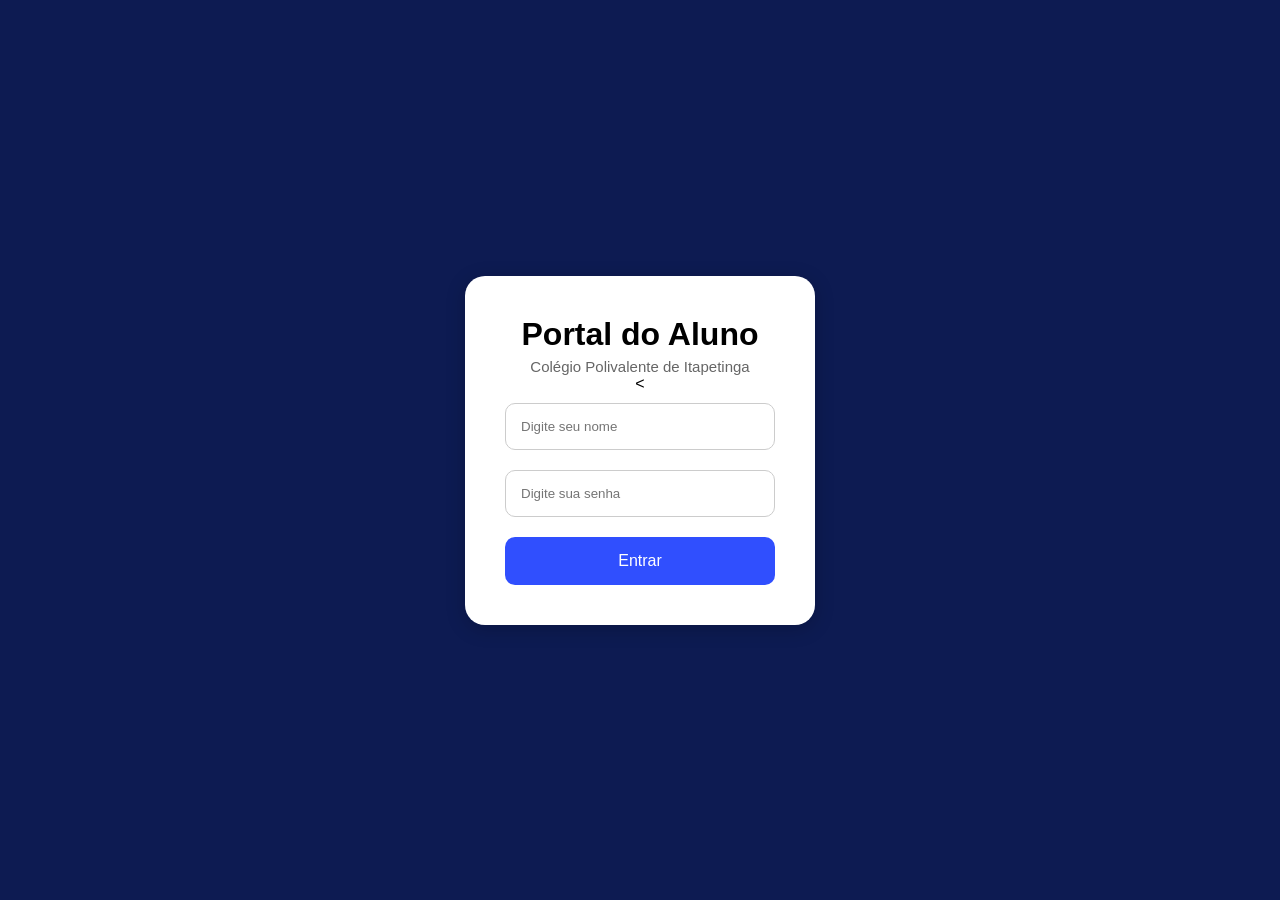
==== index.html @ 8d3a7cd3 "Add files via upload" ====
<!DOCTYPE html>
<html lang="pt-br">

<head>
  <meta charset="UTF-8">

  <title>Login</title>

  <link rel="stylesheet" href="style.css">
</head>

<body class="login-body">

<div class="login-box">

  

  <h1>Portal do Aluno</h1>

  <p class="subtitulo">
    Colégio Polivalente de Itapetinga
  </p>

  <<input type="text" id="nome" placeholder="Digite seu nome">

  <input type="password" placeholder="Digite sua senha">

  <button onclick="entrar()">Entrar</button>

</div>
<script src="script.js"></script>
</body>
</html>
---- style.css ----
*{
    margin:0;
    padding:0;
    box-sizing:border-box;
    font-family:Arial, sans-serif;
}

body{
    display:flex;
    background:#f4f7fb;
}

/* MENU LATERAL */

.sidebar{
    width:260px;
    height:100vh;
    background:#0d1b52;
    color:white;
    padding:20px;
    position:fixed;
    left:0;
    top:0;
}

.logo{
    width:120px;
    display:block;
    margin:0 auto 20px;
}

.sidebar h2{
    text-align:center;
    margin-bottom:30px;
}

.sidebar ul{
    list-style:none;
}

.sidebar li{
    padding:15px;
    margin-bottom:15px;
    border-radius:12px;
    cursor:pointer;
    transition:0.3s;
}

.sidebar li:hover{
    background:#304ffe;

    transform:translateX(5px);

}


/* CONTEÚDO */

.main{
    margin-left:260px;

    width:calc(100% - 260px);

    min-height:100vh;

    padding:30px;

    display:flex;

    flex-direction:column;
}

/* TOPO */

.topbar{
    background:white;
    padding:20px;

    border-radius:20px;

    display:flex;
    justify-content:space-between;
    align-items:center;

    margin-bottom:30px;

    box-shadow:0 4px 10px rgba(0,0,0,0.08);
}

.topbar{
    background:white;

    padding:25px 30px;

    border-radius:20px;

    display:flex;

    justify-content:space-between;

    align-items:center;

    margin-bottom:30px;

    box-shadow:0 4px 10px rgba(0,0,0,0.08);
}

.user{
    background:#0d1b52;

    color:white;

    padding:12px 22px;

    border-radius:14px;

    font-weight:bold;
}

/* GRID DOS CARDS */

.cards{
    display:grid;

    grid-template-columns:repeat(2, 1fr);

    gap:20px;

    flex:1;
}

/* CARDS */

.card{
    border:1px solid #e3e8ef;
    background:white;

    padding:25px;

    border-radius:20px;

    box-shadow:0 4px 10px rgba(0,0,0,0.08);

    transition:0.3s;
}

.card:hover{
    transform:translateY(-5px);
}

.card h2{
    color:#0d1b52;

    margin-bottom:15px;
}

.card p{
    margin:10px 0;

    color:#444;
}
.perfil{
    border-left:8px solid #304ffe;
}

.calendario{
    border-left:8px solid #7c4dff;
}

.avisos{
    border-left:8px solid #ff7043;
}

.disciplinas{
    border-left:8px solid #43a047;
}
footer{
    text-align:center;

    margin-top:30px;

    padding:20px;

    color:#555;
}
/* CORES DOS CARDS */

.perfil{
    border-left:8px solid #304ffe;
}

.calendario{
    border-left:8px solid #7c4dff;
}

.avisos{
    border-left:8px solid #ff7043;
}

.disciplinas{
    border-left:8px solid #43a047;
}
/* RODAPÉ */

footer{
    text-align:center;

    padding:20px;

    color:#555;
}
.subtitulo{
    color:#666;

    margin-top:5px;

    font-size:15px;
}
.sidebar a{
    color:white;

    text-decoration:none;

    display:block;
}
/* LOGIN */

.login-body{
    display:flex;

    justify-content:center;

    align-items:center;

    height:100vh;

    background:#0d1b52;
}

.login-box{
    background:white;

    padding:40px;

    border-radius:20px;

    width:350px;

    text-align:center;

    box-shadow:0 4px 20px rgba(0,0,0,0.2);
}

.login-box input{
    width:100%;

    padding:15px;

    margin:10px 0;

    border-radius:10px;

    border:1px solid #ccc;

    outline:none;
}

.login-box button{
    width:100%;

    padding:15px;

    border:none;

    border-radius:10px;

    background:#304ffe;

    color:white;

    font-size:16px;

    cursor:pointer;

    margin-top:10px;

    cursor:pointer;

    transition:0.3s;
}

.login-box button:hover{
    background:#1f3290;
}
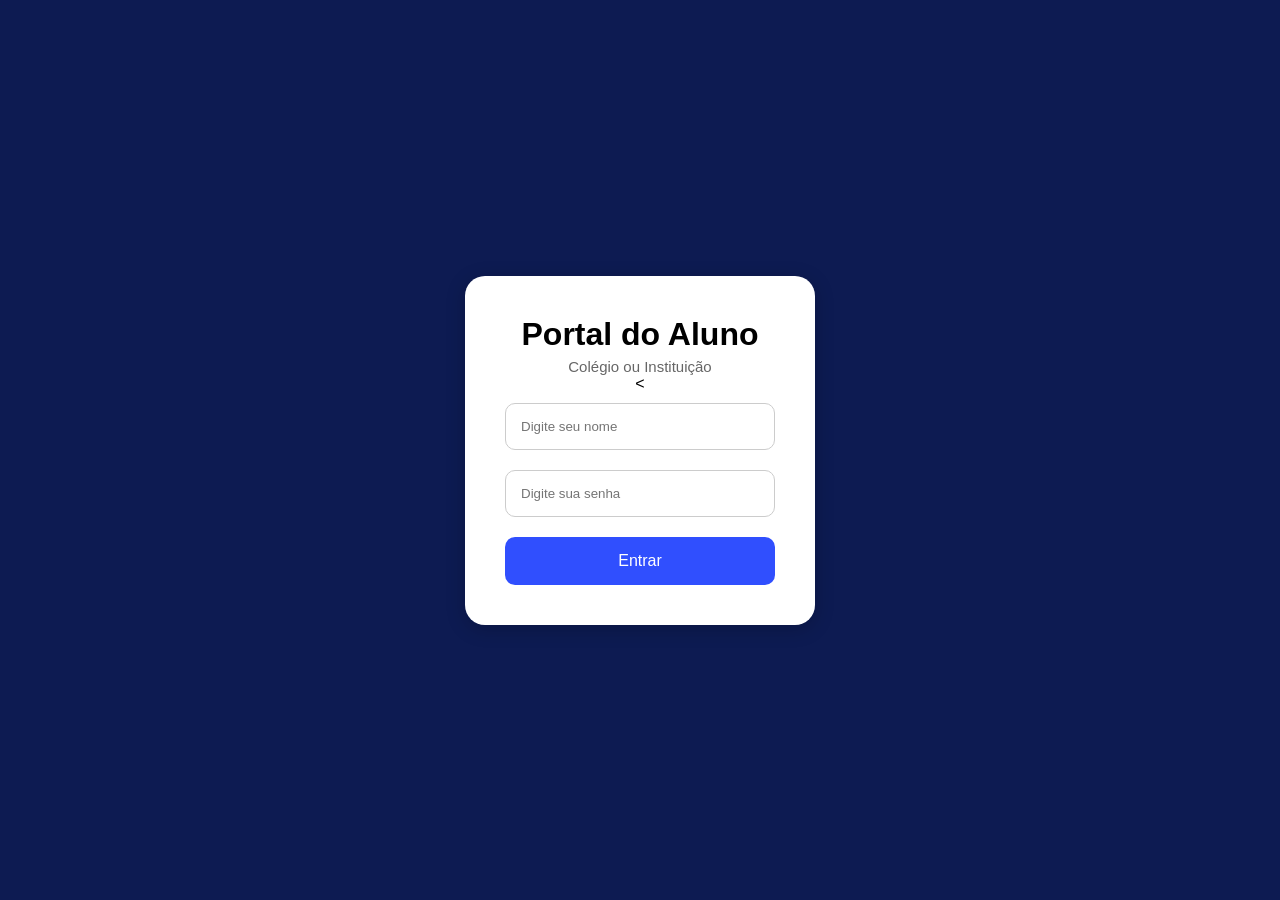
==== commit f23f71f4: "Update index.html" ====
--- a/index.html
+++ b/index.html
@@ -18,7 +18,7 @@
   <h1>Portal do Aluno</h1>
 
   <p class="subtitulo">
-    Colégio Polivalente de Itapetinga
+    Colégio ou Instituição
   </p>
 
   <<input type="text" id="nome" placeholder="Digite seu nome">
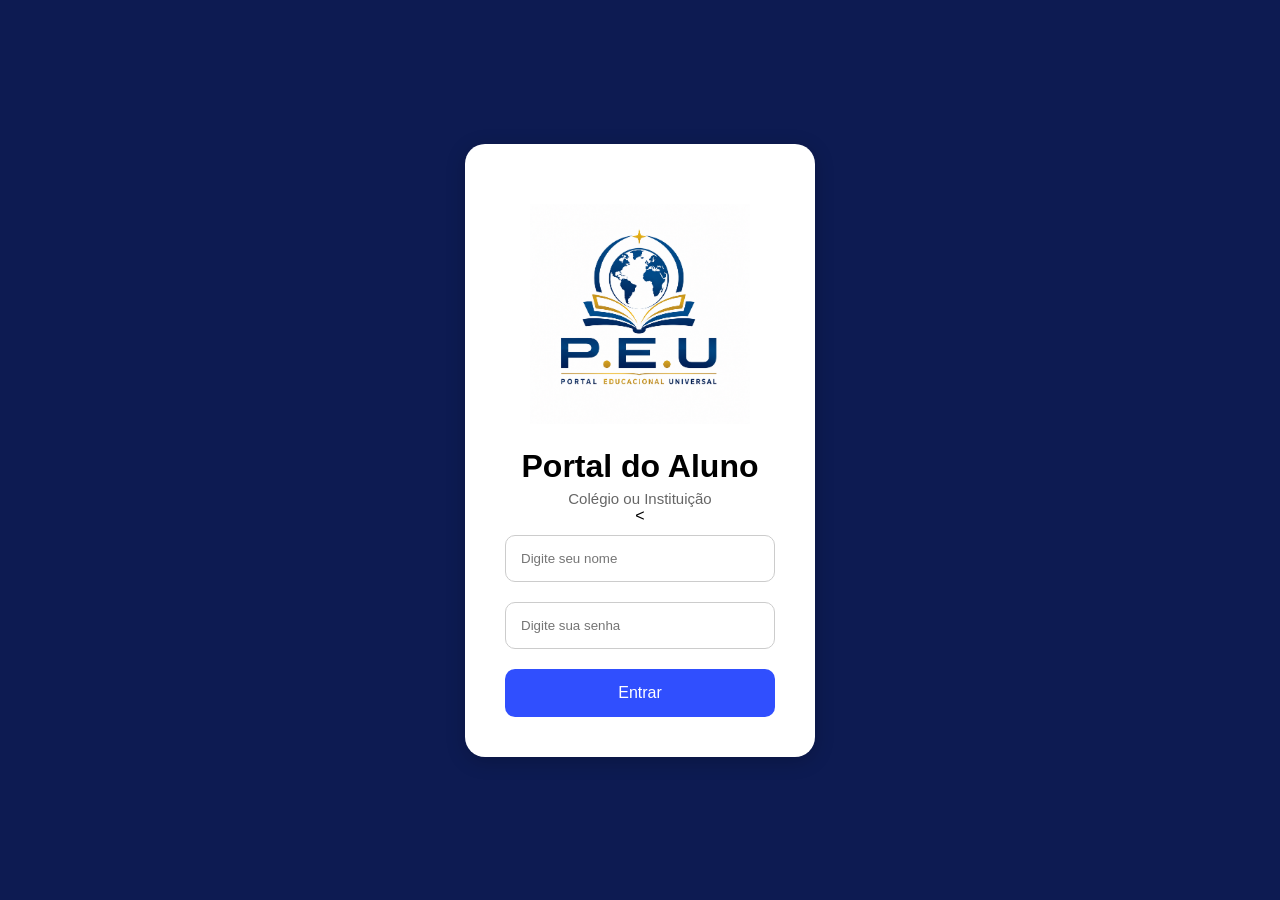
==== commit 01290936: "Update index.html" ====
--- a/index.html
+++ b/index.html
@@ -12,7 +12,11 @@
 <body class="login-body">
 
 <div class="login-box">
-
+<div style="text-align:center; padding:20px;">
+  <img src="ChatGPT Image 22 de mai. de 2026, 13_09_32.png" 
+       alt="P.E.U Portal Educacional Universal"
+       width="220">
+</div>
   
 
   <h1>Portal do Aluno</h1>
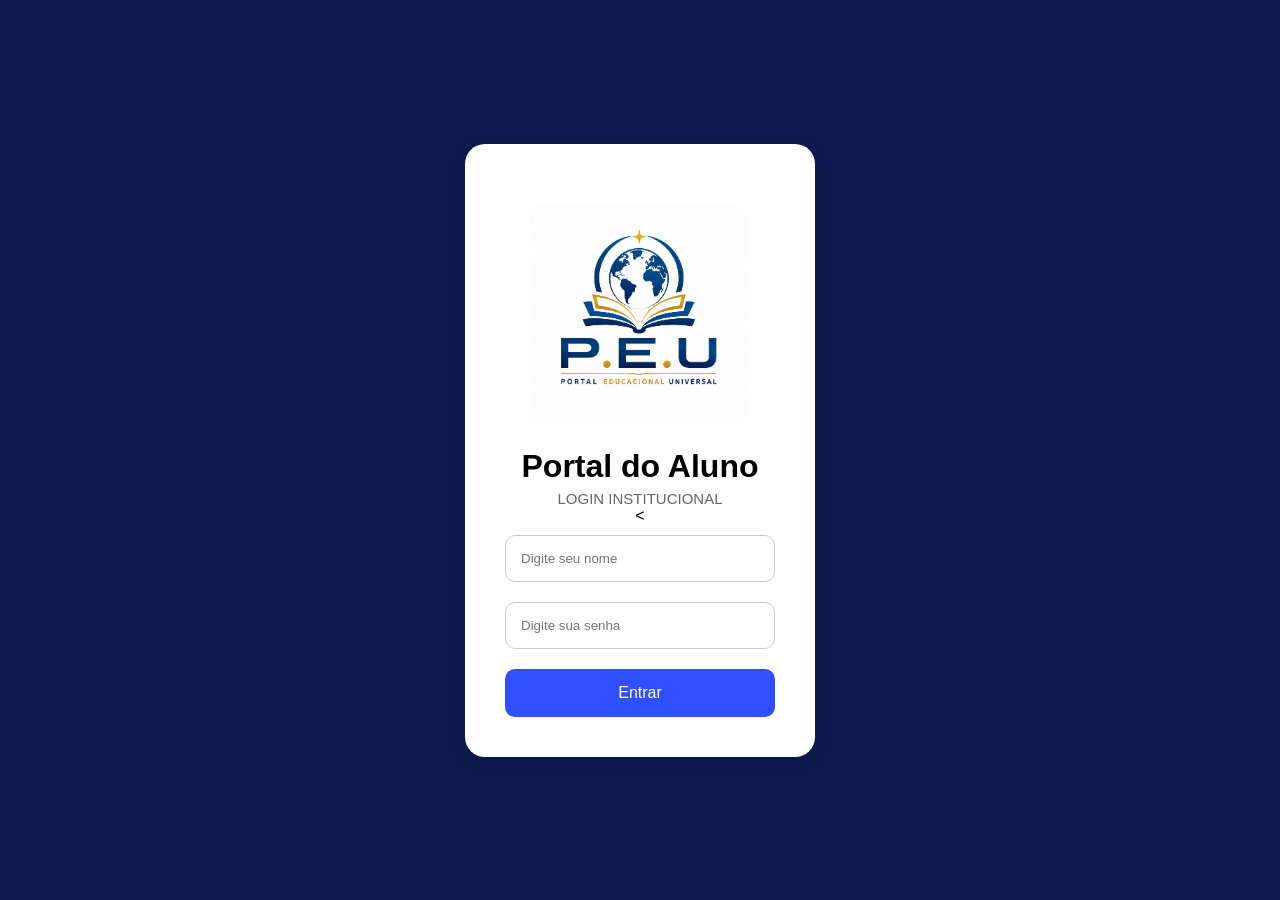
==== commit 6f9749df: "Update index.html" ====
--- a/index.html
+++ b/index.html
@@ -22,7 +22,7 @@
   <h1>Portal do Aluno</h1>
 
   <p class="subtitulo">
-    Colégio ou Instituição
+    LOGIN INSTITUCIONAL
   </p>
 
   <<input type="text" id="nome" placeholder="Digite seu nome">
